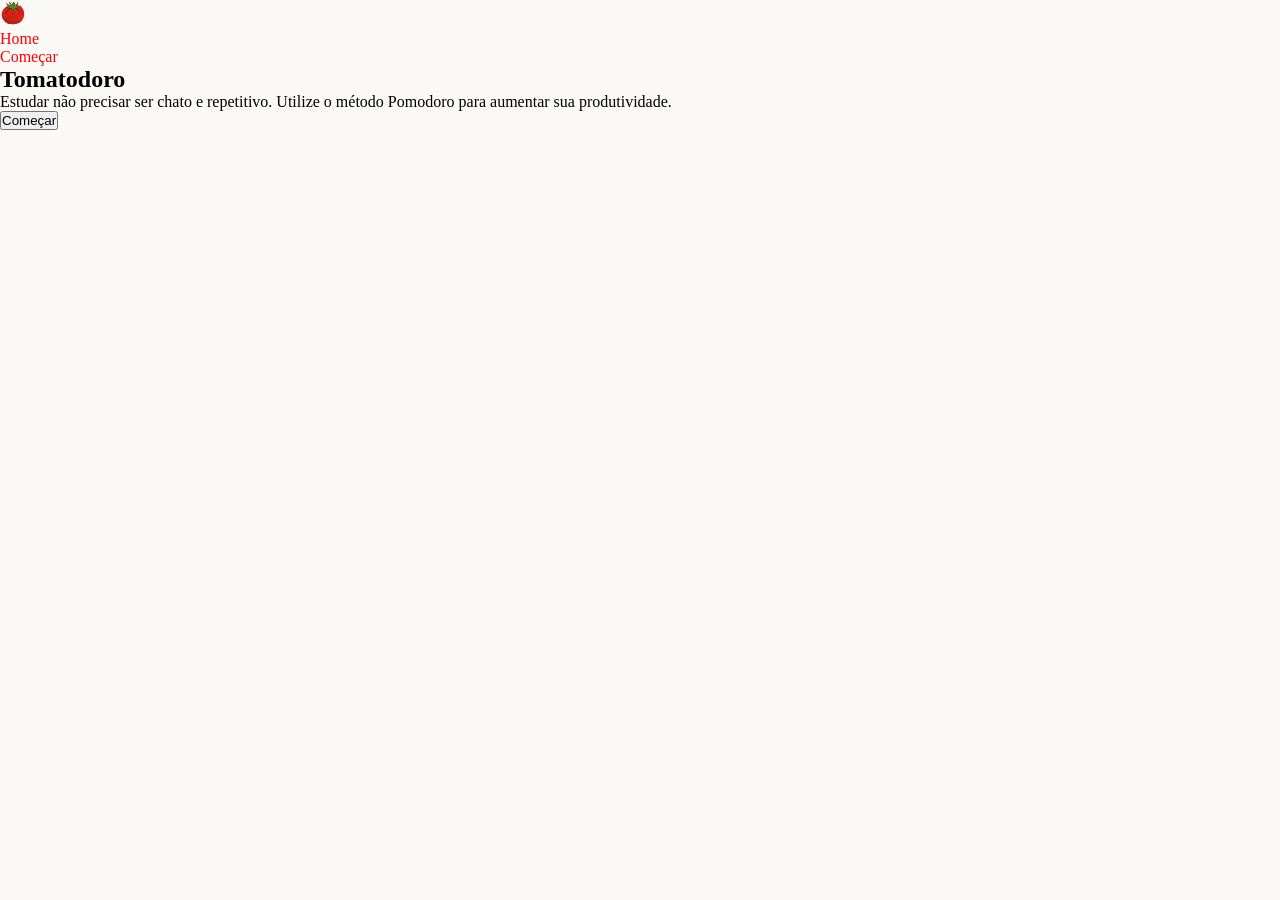
==== pomodoro.html @ d7d744f5 "Add files via upload" ====
<!DOCTYPE html>
<html lang="pt-BR">

<head>
    <meta charset="UTF-8">
    <meta name="viewport" content="width=device-width, initial-scale=1.0">
    <script src="pomodoro.js" defer></script>
    <link rel="stylesheet" href="tomatodoro.css">
    </link>

    <link rel="preconnect" href="https://fonts.googleapis.com">
<link rel="preconnect" href="https://fonts.gstatic.com" crossorigin>
<link href="https://fonts.googleapis.com/css2?family=Poppins:ital,wght@0,100;0,200;0,300;0,400;0,500;0,600;0,700;0,800;0,900;1,100;1,200;1,300;1,400;1,500;1,600;1,700;1,800;1,900&display=swap" rel="stylesheet">
    <title>Document</title>
</head>

<body>
    <header>
        <nav class="navbar-mobile" style="display: none;"></nav>
        <nav class="navbar-desktop">
            <ul class="nav-list-pc">
                <li>
                    <a href="" class="site-logo">
                        <img src="assets-pomodoro/189981190_03f78755-e337-4c90-8164-d362b39601be.svg" alt="">
                    </a>
                </li>
                <li><a href="">Home</a></li>
                <li><a href="#start-pomodoro">Começar</a></li>
            </ul>
        </nav>
    </header>

    <section class="homepage">
        <h1>Tomatodoro</h1>
        <p>Estudar não precisar ser chato e repetitivo. Utilize o método Pomodoro para aumentar sua produtividade.</p>

        <button class="start-button" onclick="goToSettingsPage()">Começar</button>
    </section>

    <section class="settings-pomodoro" style="display: none;">
        <button class="back-normal-state" onclick="backNormal()">Back</button>

        <div class="options-box">
            <h2>Vamos preparar o seu pomodoro
                <img src="assets-pomodoro/189981190_03f78755-e337-4c90-8164-d362b39601be.svg" alt="" style="width: 3%;">
            </h2>
            <h3>Antes de começar, selecione uma das opções:</h3>

            <div class="option1" data-backgroundColor="red">
                <h4>Pomodoro normal</h4>
                <span id="pomodoro-normal-time">25 minutos</span>
            </div>

            <div class="option2" data-backgroundColor="yellow">
                <h4>Pomodoro longo</h4>
                <span id="pomodoro-long-time">25-30 minutos</span>
            </div>

            <div class="option3" data-backgroundColor="green">
                <h4>Pomodoro curto</h4>
                <span id="pomodoro-short-time">5-10 minutos</span>
            </div>
        </div>
    </section>
</body>

</html>
---- tomatodoro.css ----
*{
    margin: 0;
    box-sizing: border-box;
    padding: 0;
}

body{
    background-color: #FAF9F6;
    transition: background-color 0.3s ease-in-out;
}

a, li{
    color: red;
    text-decoration: none;
}

ul{
    color: red;
    list-style: none;
}

.site-logo img{
    width: 2%;
}

.options-box{
    display: flex;
    flex-wrap: wrap;
    justify-content: center;
    text-align: center;
    gap: 16px;
    align-items: flex-start;
}

.options-box h2, 
.options-box h3 {
    flex-basis: 100%;
    margin-bottom: 10px;
    transition: color 0.2s ease;
    font-family: 'Poppins';
    line-height: 0.5;
}

.option1, .option2, .option3 {
    display: flex;
    flex-direction: column;
    justify-content: center;
    align-items: center; 
    height: auto; 
    padding: 120px 20px;
    width: 200px;
    border-radius: 5px;
    cursor: pointer;
    transition: transform 0.2s, box-shadow 0.2s, border 0.1s;
    font-family: 'Poppins';
}

.option1{
    background-color: red;
    color: white;
}

.option2{
    background-color: yellow;
    color: black;
}

.option3{
    background-color: rgb(18, 199, 18);
    color: white;
}

.option1:hover, .option2:hover, .option3:hover{
    transform: scale(1.1);
    box-shadow: 0 50px 50px rgba(0,0,0,0.2);
}

.option1:hover{
    border: 2px solid rgba(201, 3, 3, 0.748);
    color: rgb(139, 5, 5);
}

.option2:hover{
    border: 2px solid rgba(207, 207, 9, 0.841);
    color: rgb(146, 146, 4);
}

.option3:hover{
    border: 2px solid rgba(2, 137, 2, 0.819);
    color: rgb(8, 100, 8);
}
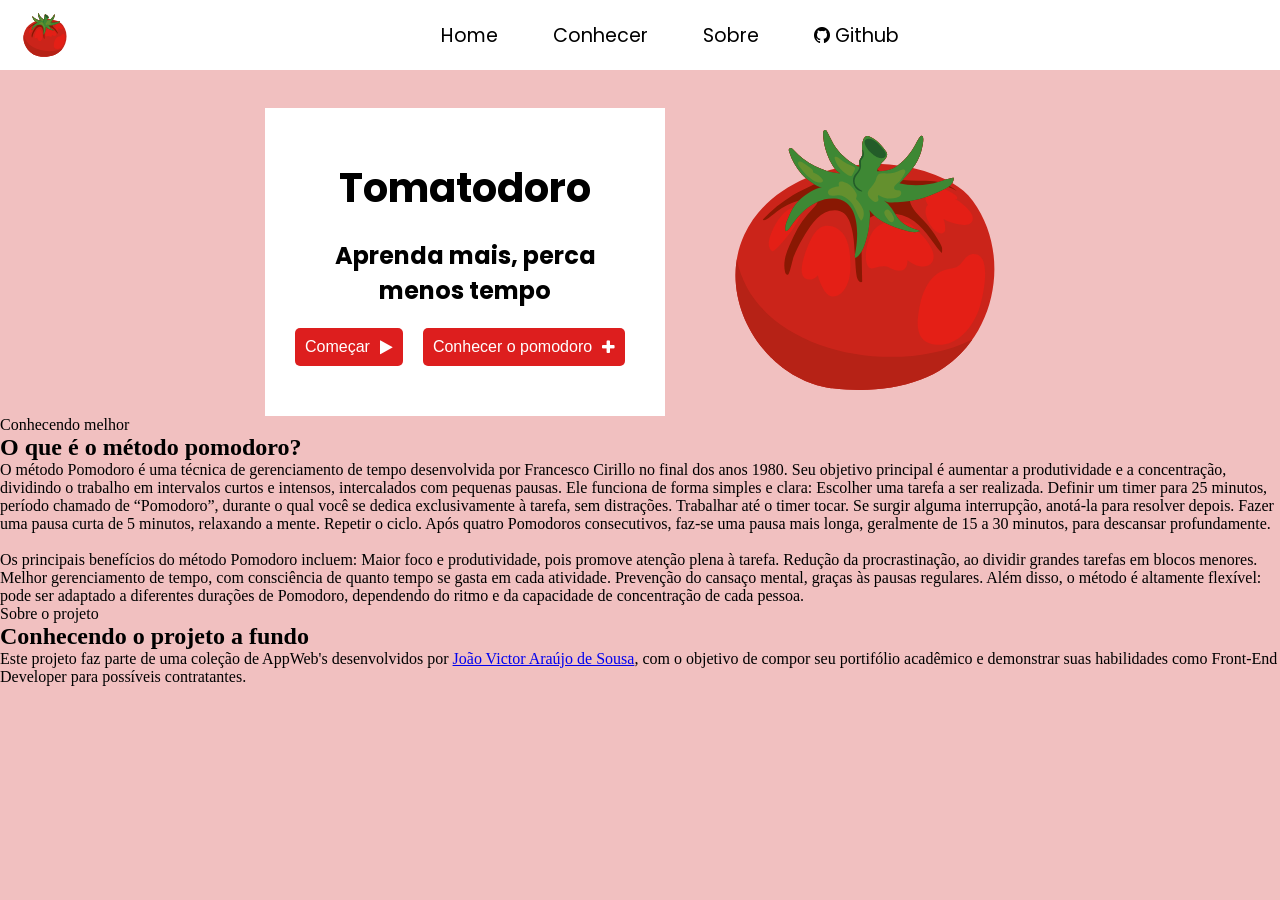
==== commit 901c857c: "Add files via upload" ====
--- a/pomodoro.html
+++ b/pomodoro.html
@@ -9,58 +9,83 @@
     </link>
 
     <link rel="preconnect" href="https://fonts.googleapis.com">
-<link rel="preconnect" href="https://fonts.gstatic.com" crossorigin>
-<link href="https://fonts.googleapis.com/css2?family=Poppins:ital,wght@0,100;0,200;0,300;0,400;0,500;0,600;0,700;0,800;0,900;1,100;1,200;1,300;1,400;1,500;1,600;1,700;1,800;1,900&display=swap" rel="stylesheet">
-    <title>Document</title>
+    <link rel="preconnect" href="https://fonts.gstatic.com" crossorigin>
+    <link
+        href="https://fonts.googleapis.com/css2?family=Poppins:ital,wght@0,100;0,200;0,300;0,400;0,500;0,600;0,700;0,800;0,900;1,100;1,200;1,300;1,400;1,500;1,600;1,700;1,800;1,900&display=swap"
+        rel="stylesheet">
+    <link rel="stylesheet" href="https://cdnjs.cloudflare.com/ajax/libs/font-awesome/4.7.0/css/font-awesome.min.css">
+
+    <title>Tomatodoro</title>
 </head>
 
 <body>
     <header>
         <nav class="navbar-mobile" style="display: none;"></nav>
         <nav class="navbar-desktop">
+            <a href="" class="site-logo">
+                <img src="assets-pomodoro/189981190_03f78755-e337-4c90-8164-d362b39601be.svg" alt="">
+            </a>
             <ul class="nav-list-pc">
+                <li><a href="">Home</a></li>
+                <li><a href="#know-about-pomodoro">Conhecer</a></li>
+                <li><a href="#about">Sobre</a></li>
                 <li>
-                    <a href="" class="site-logo">
-                        <img src="assets-pomodoro/189981190_03f78755-e337-4c90-8164-d362b39601be.svg" alt="">
+                    <a href="https://github.com/4rauj6">
+                        <i class="fa fa-github"></i> Github
                     </a>
-                </li>
-                <li><a href="">Home</a></li>
-                <li><a href="#start-pomodoro">Começar</a></li>
+                </li>   
             </ul>
         </nav>
     </header>
 
-    <section class="homepage">
-        <h1>Tomatodoro</h1>
-        <p>Estudar não precisar ser chato e repetitivo. Utilize o método Pomodoro para aumentar sua produtividade.</p>
-
-        <button class="start-button" onclick="goToSettingsPage()">Começar</button>
+    <section class="homepage" id="home-page">
+        <div class="homepage-left-content">
+            <h1>Tomatodoro</h1>
+            <h3>Aprenda mais, perca menos tempo</h3>
+            <div class="button-group">
+                <button onclick="startApp()" class="homepage-button">
+                    Começar <i class="fa fa-play"></i>
+                </button>
+                <button onclick="knowMore()" class="homepage-button">
+                    Conhecer o pomodoro <i class="fa fa-plus"></i>
+                </button>
+            </div>
+        </div>
+    
+        <div class="homepage-right-content">
+            <img src="assets-pomodoro/189981190_03f78755-e337-4c90-8164-d362b39601be.svg" alt="Tomate">
+        </div>
     </section>
 
-    <section class="settings-pomodoro" style="display: none;">
-        <button class="back-normal-state" onclick="backNormal()">Back</button>
+    <section id="know-about-pomodoro">
+        <span class="section-sticker">Conhecendo melhor</span>
+        <h1>O que é o método pomodoro?</h1>
 
-        <div class="options-box">
-            <h2>Vamos preparar o seu pomodoro
-                <img src="assets-pomodoro/189981190_03f78755-e337-4c90-8164-d362b39601be.svg" alt="" style="width: 3%;">
-            </h2>
-            <h3>Antes de começar, selecione uma das opções:</h3>
+        <p class="pomodoro-description">
+            O método Pomodoro é uma técnica de gerenciamento de tempo desenvolvida por Francesco Cirillo no final dos anos 1980. Seu objetivo principal é aumentar a produtividade e a concentração, dividindo o trabalho em intervalos curtos e intensos, intercalados com pequenas pausas. Ele funciona de forma simples e clara: Escolher uma tarefa a ser realizada.
+            Definir um timer para 25 minutos, período chamado de “Pomodoro”, durante o qual você se dedica exclusivamente à tarefa, sem distrações.
+            Trabalhar até o timer tocar. Se surgir alguma interrupção, anotá-la para resolver depois.
+            Fazer uma pausa curta de 5 minutos, relaxando a mente.
+            Repetir o ciclo. Após quatro Pomodoros consecutivos, faz-se uma pausa mais longa, geralmente de 15 a 30 minutos, para descansar profundamente.<br><br>
+            
+            Os principais benefícios do método Pomodoro incluem:
+            
+            Maior foco e produtividade, pois promove atenção plena à tarefa.
+            Redução da procrastinação, ao dividir grandes tarefas em blocos menores.
+            Melhor gerenciamento de tempo, com consciência de quanto tempo se gasta em cada atividade.
+            Prevenção do cansaço mental, graças às pausas regulares.
+            
+            Além disso, o método é altamente flexível: pode ser adaptado a diferentes durações de Pomodoro, dependendo do ritmo e da capacidade de concentração de cada pessoa.
+        </p>
+    </section>
 
-            <div class="option1" data-backgroundColor="red">
-                <h4>Pomodoro normal</h4>
-                <span id="pomodoro-normal-time">25 minutos</span>
-            </div>
+    <section id="about">
+        <span class="section-sticker">Sobre o projeto</span>
+        <h1>Conhecendo o projeto a fundo</h1>
 
-            <div class="option2" data-backgroundColor="yellow">
-                <h4>Pomodoro longo</h4>
-                <span id="pomodoro-long-time">25-30 minutos</span>
-            </div>
-
-            <div class="option3" data-backgroundColor="green">
-                <h4>Pomodoro curto</h4>
-                <span id="pomodoro-short-time">5-10 minutos</span>
-            </div>
-        </div>
+        <p class="about-project">
+            Este projeto faz parte de uma coleção de AppWeb's desenvolvidos por <a href="https://github.com/4rauj6">João Victor Araújo de Sousa</a>, com o objetivo de compor seu portifólio acadêmico e demonstrar suas habilidades como Front-End Developer para possíveis contratantes.
+        </p>
     </section>
 </body>
 
--- a/tomatodoro.css
+++ b/tomatodoro.css
@@ -1,91 +1,127 @@
-*{
+* {
     margin: 0;
     box-sizing: border-box;
     padding: 0;
+    scroll-behavior: smooth;
 }
 
-body{
-    background-color: #FAF9F6;
-    transition: background-color 0.3s ease-in-out;
+body {
+    background-color: #f1c0c0;
 }
 
-a, li{
-    color: red;
-    text-decoration: none;
+header{
+    height: 12vh;
 }
 
-ul{
-    color: red;
-    list-style: none;
+.navbar-desktop {
+    position: fixed;
+    display: flex;
+    align-items: center;             
+    justify-content: space-between;  
+    background-color: white;
+    padding: 10px;
+    width: 100%;
+    font-family: 'Poppins';
+    z-index: 999;
 }
 
-.site-logo img{
-    width: 2%;
+.site-logo {
+    display: flex;
+    justify-content: flex-start;               
 }
 
-.options-box{
-    display: flex;
-    flex-wrap: wrap;
-    justify-content: center;
-    text-align: center;
-    gap: 16px;
-    align-items: flex-start;
+.site-logo img {
+    height: 50px;
+    width: auto;
+    margin-left: 10px;
 }
 
-.options-box h2, 
-.options-box h3 {
-    flex-basis: 100%;
-    margin-bottom: 10px;
-    transition: color 0.2s ease;
-    font-family: 'Poppins';
-    line-height: 0.5;
+.nav-list-pc {
+    display: flex;
+    gap: 55px;                     
+    margin: 0;
+    padding: 0;
+    list-style: none;
+    justify-content: center;        
+    flex: 1;                          
 }
 
-.option1, .option2, .option3 {
+.nav-list-pc li a {
+    color: black;
+    text-decoration: none;
+    font-size: 1.2em;
+    transition: color 0.4s ease-in-out;
+}
+
+.nav-list-pc li a:hover {
+    color: red;
+}
+
+.homepage {
+    display: flex;
+    align-items: center;
+    justify-content: center;
+    gap: 50px;          /* espaço entre texto e imagem */
+    flex-wrap: wrap; /* permite quebrar em telas pequenas */
+}
+
+/* Coluna esquerda */
+.homepage-left-content {
     display: flex;
     flex-direction: column;
-    justify-content: center;
-    align-items: center; 
-    height: auto; 
-    padding: 120px 20px;
-    width: 200px;
-    border-radius: 5px;
-    cursor: pointer;
-    transition: transform 0.2s, box-shadow 0.2s, border 0.1s;
+    gap: 20px;
+    max-width: 400px;
+    background-color: white;
+    padding: 50px 30px;
     font-family: 'Poppins';
 }
 
-.option1{
+/* H1 grande */
+.homepage-left-content h1 {
+    font-size: 2.5em;
+    margin: 0;
+    display: flex;
+    justify-content: center;
+}
+
+/* H3 menor */
+.homepage-left-content h3 {
+    font-size: 1.5em;
+    margin: 0;
+    display: flex;
+    text-align: center;
+}
+
+/* Botões lado a lado */
+.button-group {
+    display: flex;
+    gap: 20px;
+    justify-content: flex-start;
+}
+
+/* Botões */
+.homepage-button {
+    padding: 10px 10px;
+    font-size: 1em;
+    border: none;
+    border-radius: 5px;
+    cursor: pointer;
+    display: flex;
+    align-items: center;
+    gap: 10px;
+    background-color: #dd1e1e;
+    color: white;
+    transition: 0.3s;
+}
+
+.homepage-button:hover {
     background-color: red;
     color: white;
 }
 
-.option2{
-    background-color: yellow;
-    color: black;
+/* Coluna direita (imagem) */
+.homepage-right-content img {
+    width: 100%;
+    max-width: 500px; /* limite da imagem */
+    height: auto;
 }
-
-.option3{
-    background-color: rgb(18, 199, 18);
-    color: white;
-}
-
-.option1:hover, .option2:hover, .option3:hover{
-    transform: scale(1.1);
-    box-shadow: 0 50px 50px rgba(0,0,0,0.2);
-}
-
-.option1:hover{
-    border: 2px solid rgba(201, 3, 3, 0.748);
-    color: rgb(139, 5, 5);
-}
-
-.option2:hover{
-    border: 2px solid rgba(207, 207, 9, 0.841);
-    color: rgb(146, 146, 4);
-}
-
-.option3:hover{
-    border: 2px solid rgba(2, 137, 2, 0.819);
-    color: rgb(8, 100, 8);
-}
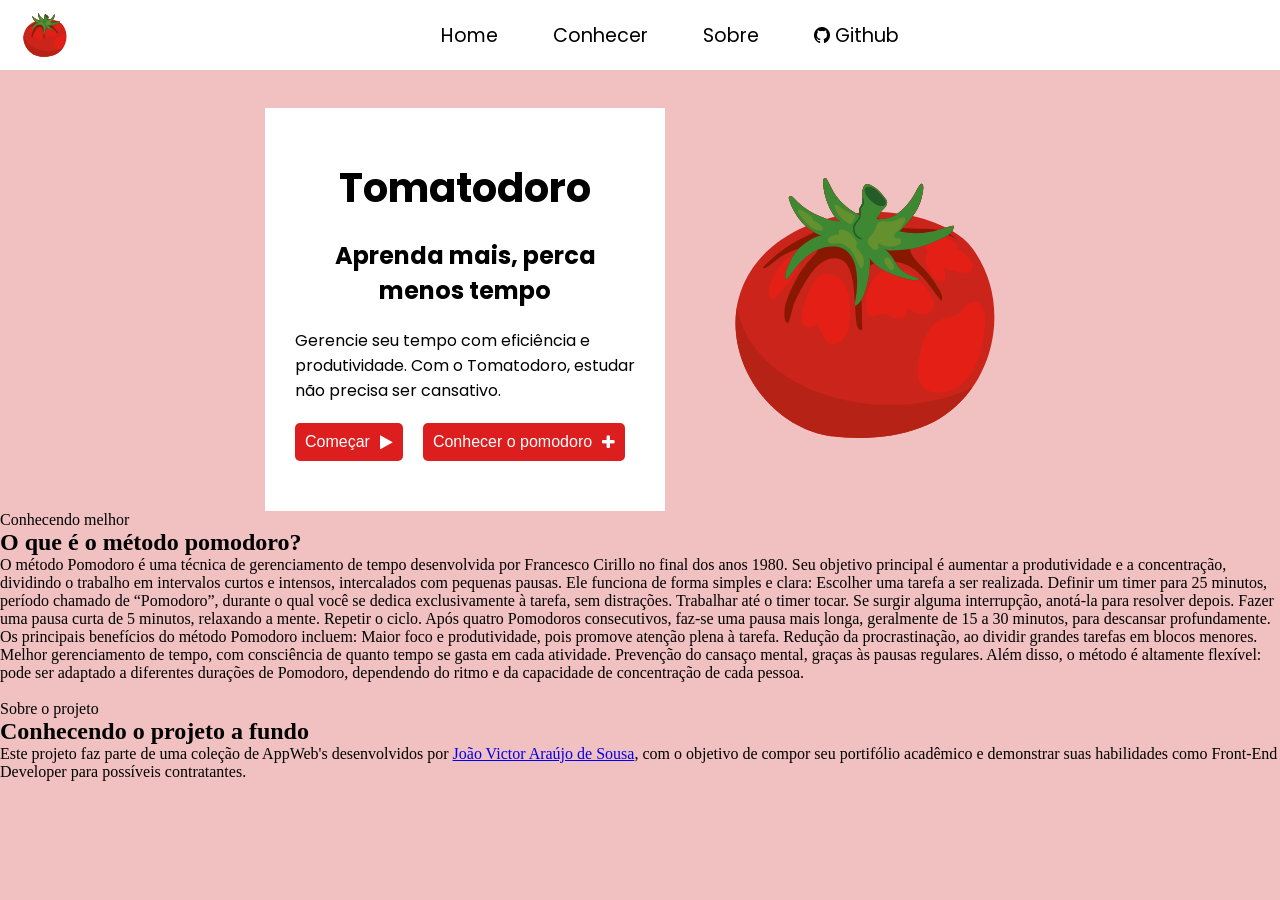
==== commit 45cd11d7: "Atualizar o pomodoro.html" ====
--- a/pomodoro.html
+++ b/pomodoro.html
@@ -14,6 +14,10 @@
         href="https://fonts.googleapis.com/css2?family=Poppins:ital,wght@0,100;0,200;0,300;0,400;0,500;0,600;0,700;0,800;0,900;1,100;1,200;1,300;1,400;1,500;1,600;1,700;1,800;1,900&display=swap"
         rel="stylesheet">
     <link rel="stylesheet" href="https://cdnjs.cloudflare.com/ajax/libs/font-awesome/4.7.0/css/font-awesome.min.css">
+    <link rel="preconnect" href="https://fonts.googleapis.com">
+    <link rel="preconnect" href="https://fonts.gstatic.com" crossorigin>
+    <link href="https://fonts.googleapis.com/css2?family=Nunito:ital,wght@0,200..1000;1,200..1000&display=swap"
+        rel="stylesheet">
 
     <title>Tomatodoro</title>
 </head>
@@ -33,7 +37,7 @@
                     <a href="https://github.com/4rauj6">
                         <i class="fa fa-github"></i> Github
                     </a>
-                </li>   
+                </li>
             </ul>
         </nav>
     </header>
@@ -42,16 +46,20 @@
         <div class="homepage-left-content">
             <h1>Tomatodoro</h1>
             <h3>Aprenda mais, perca menos tempo</h3>
+            <p>Gerencie seu tempo com eficiência e produtividade. Com o Tomatodoro, estudar não precisa ser cansativo.
+            </p>
             <div class="button-group">
                 <button onclick="startApp()" class="homepage-button">
                     Começar <i class="fa fa-play"></i>
                 </button>
-                <button onclick="knowMore()" class="homepage-button">
-                    Conhecer o pomodoro <i class="fa fa-plus"></i>
-                </button>
+                <a href="#know-about-pomodoro" style="text-decoration: none;">
+                    <button class="homepage-button" id="button2">
+                        Conhecer o pomodoro <i class="fa fa-plus"></i>
+                    </button>
+                </a>
             </div>
         </div>
-    
+
         <div class="homepage-right-content">
             <img src="assets-pomodoro/189981190_03f78755-e337-4c90-8164-d362b39601be.svg" alt="Tomate">
         </div>
@@ -61,22 +69,36 @@
         <span class="section-sticker">Conhecendo melhor</span>
         <h1>O que é o método pomodoro?</h1>
 
-        <p class="pomodoro-description">
-            O método Pomodoro é uma técnica de gerenciamento de tempo desenvolvida por Francesco Cirillo no final dos anos 1980. Seu objetivo principal é aumentar a produtividade e a concentração, dividindo o trabalho em intervalos curtos e intensos, intercalados com pequenas pausas. Ele funciona de forma simples e clara: Escolher uma tarefa a ser realizada.
-            Definir um timer para 25 minutos, período chamado de “Pomodoro”, durante o qual você se dedica exclusivamente à tarefa, sem distrações.
-            Trabalhar até o timer tocar. Se surgir alguma interrupção, anotá-la para resolver depois.
-            Fazer uma pausa curta de 5 minutos, relaxando a mente.
-            Repetir o ciclo. Após quatro Pomodoros consecutivos, faz-se uma pausa mais longa, geralmente de 15 a 30 minutos, para descansar profundamente.<br><br>
-            
-            Os principais benefícios do método Pomodoro incluem:
-            
-            Maior foco e produtividade, pois promove atenção plena à tarefa.
-            Redução da procrastinação, ao dividir grandes tarefas em blocos menores.
-            Melhor gerenciamento de tempo, com consciência de quanto tempo se gasta em cada atividade.
-            Prevenção do cansaço mental, graças às pausas regulares.
-            
-            Além disso, o método é altamente flexível: pode ser adaptado a diferentes durações de Pomodoro, dependendo do ritmo e da capacidade de concentração de cada pessoa.
-        </p>
+        <div class="content1">
+            <p class="pomodoro-description">
+                O método Pomodoro é uma técnica de gerenciamento de tempo desenvolvida por Francesco Cirillo no final
+                dos
+                anos 1980. Seu objetivo principal é aumentar a produtividade e a concentração, dividindo o trabalho em
+                intervalos curtos e intensos, intercalados com pequenas pausas. Ele funciona de forma simples e clara:
+                Escolher uma tarefa a ser realizada.
+                Definir um timer para 25 minutos, período chamado de “Pomodoro”, durante o qual você se dedica
+                exclusivamente à tarefa, sem distrações.
+                Trabalhar até o timer tocar. Se surgir alguma interrupção, anotá-la para resolver depois.
+                Fazer uma pausa curta de 5 minutos, relaxando a mente.
+                Repetir o ciclo. Após quatro Pomodoros consecutivos, faz-se uma pausa mais longa, geralmente de 15 a 30
+                minutos, para descansar profundamente.
+
+                Os principais benefícios do método Pomodoro incluem:
+
+                Maior foco e produtividade, pois promove atenção plena à tarefa.
+                Redução da procrastinação, ao dividir grandes tarefas em blocos menores.
+                Melhor gerenciamento de tempo, com consciência de quanto tempo se gasta em cada atividade.
+                Prevenção do cansaço mental, graças às pausas regulares.
+
+                Além disso, o método é altamente flexível: pode ser adaptado a diferentes durações de Pomodoro,
+                dependendo
+                do ritmo e da capacidade de concentração de cada pessoa.
+            </p>
+
+            <div class="timer-img">
+                <img src="assets-pomodoro/263631948_5aff05d7-3b3a-4dd5-92f9-75f018735acd.svg" alt="">
+            </div>
+        </div>
     </section>
 
     <section id="about">
@@ -84,8 +106,31 @@
         <h1>Conhecendo o projeto a fundo</h1>
 
         <p class="about-project">
-            Este projeto faz parte de uma coleção de AppWeb's desenvolvidos por <a href="https://github.com/4rauj6">João Victor Araújo de Sousa</a>, com o objetivo de compor seu portifólio acadêmico e demonstrar suas habilidades como Front-End Developer para possíveis contratantes.
+            Este projeto faz parte de uma coleção de AppWeb's desenvolvidos por <a href="https://github.com/4rauj6">João
+                Victor Araújo de Sousa</a>, com o objetivo de compor seu portifólio acadêmico e demonstrar suas
+            habilidades como Front-End Developer para possíveis contratantes.
         </p>
+    </section>
+
+ <section class="pomodoro-app" id="pomodoro-app" style="display: none; padding: 40px; text-align: center;">
+        <span class="section-sticker">Cronômetro</span>
+        <h2 id="timer-status">Pronto para começar?</h2>
+        
+      
+        <div class="timer-display" style="font-size: 4rem; font-family: 'Poppins', sans-serif; font-weight: 700; margin: 20px 0;">
+            <span id="minutes">00</span>:<span id="seconds">00</span>
+        </div>
+      
+        <div class="timer-setup" id="timer-setup">
+            <label for="user-time" style="font-family: 'Nunito', sans-serif; margin-right: 10px;">Definir tempo de foco:</label>
+            <input type="time" id="user-time" value="00:25" style="padding: 5px; font-family: 'Poppins', sans-serif;">
+        </div>
+
+        <div class="button-group" style="margin-top: 20px; display: flex; justify-content: center; gap: 15px;">
+            <button id="btn-start" onclick="initPomodoro()" class="homepage-button">Iniciar Foco <i class="fa fa-play"></i></button>
+            <button id="btn-pause" onclick="pauseTimer()" class="homepage-button" style="display: none;">Pausar <i class="fa fa-pause"></i></button>
+            <button id="btn-reset" onclick="resetTimer()" class="homepage-button" style="background-color: #555; display: none;">Resetar <i class="fa fa-refresh"></i></button>
+        </div>
     </section>
 </body>
 
